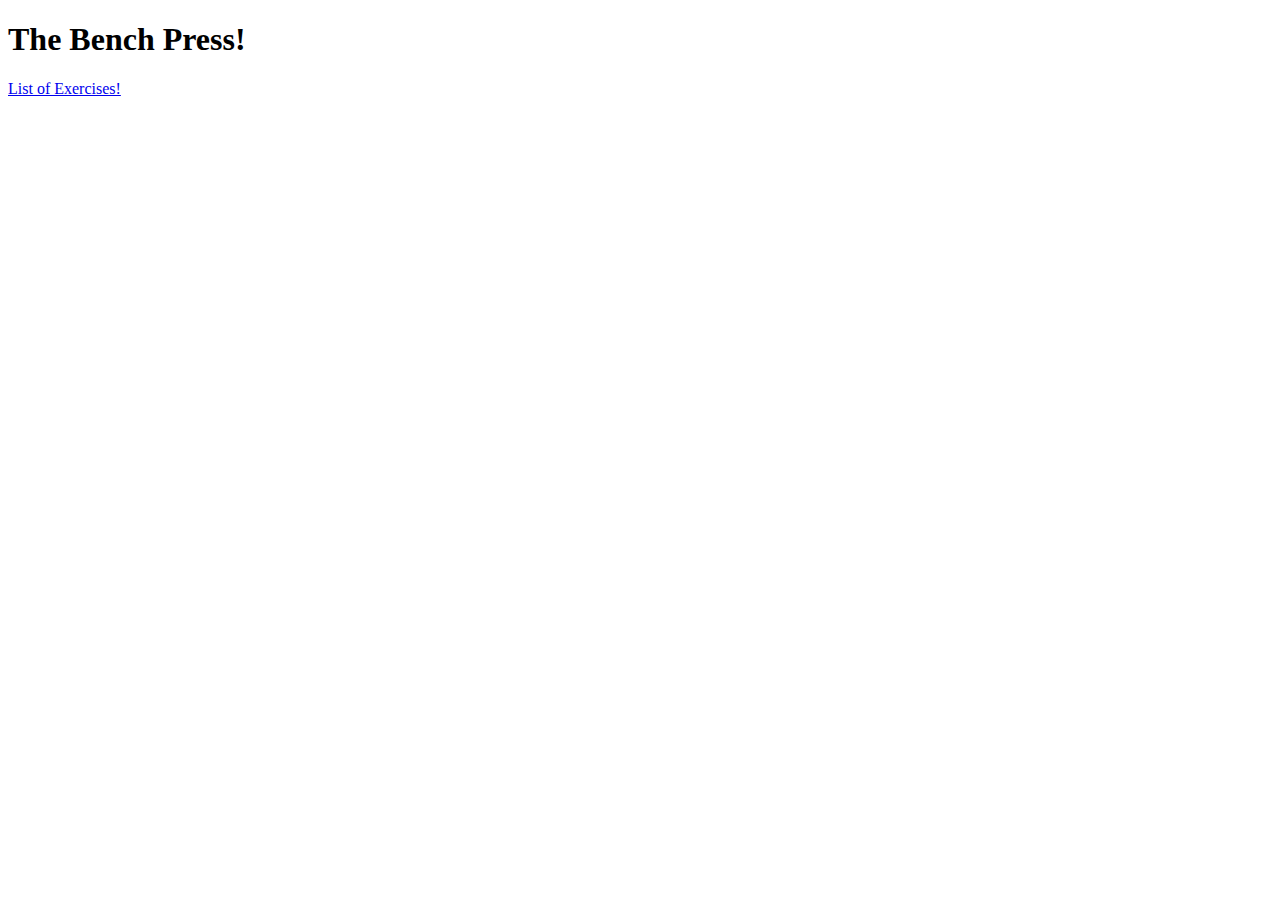
==== compoundMovements/benchpress.html @ e4b58398 "create link between pages" ====
<!DOCTYPE html>
<html lang="en">

<head>
    <meta charset="utf-8">
    <title>
        Bench Press
    </title>
</head>
<body>
    <h1>The Bench Press!</h1>
    <a href="../index.html">List of Exercises!</a>
</body>
</html>
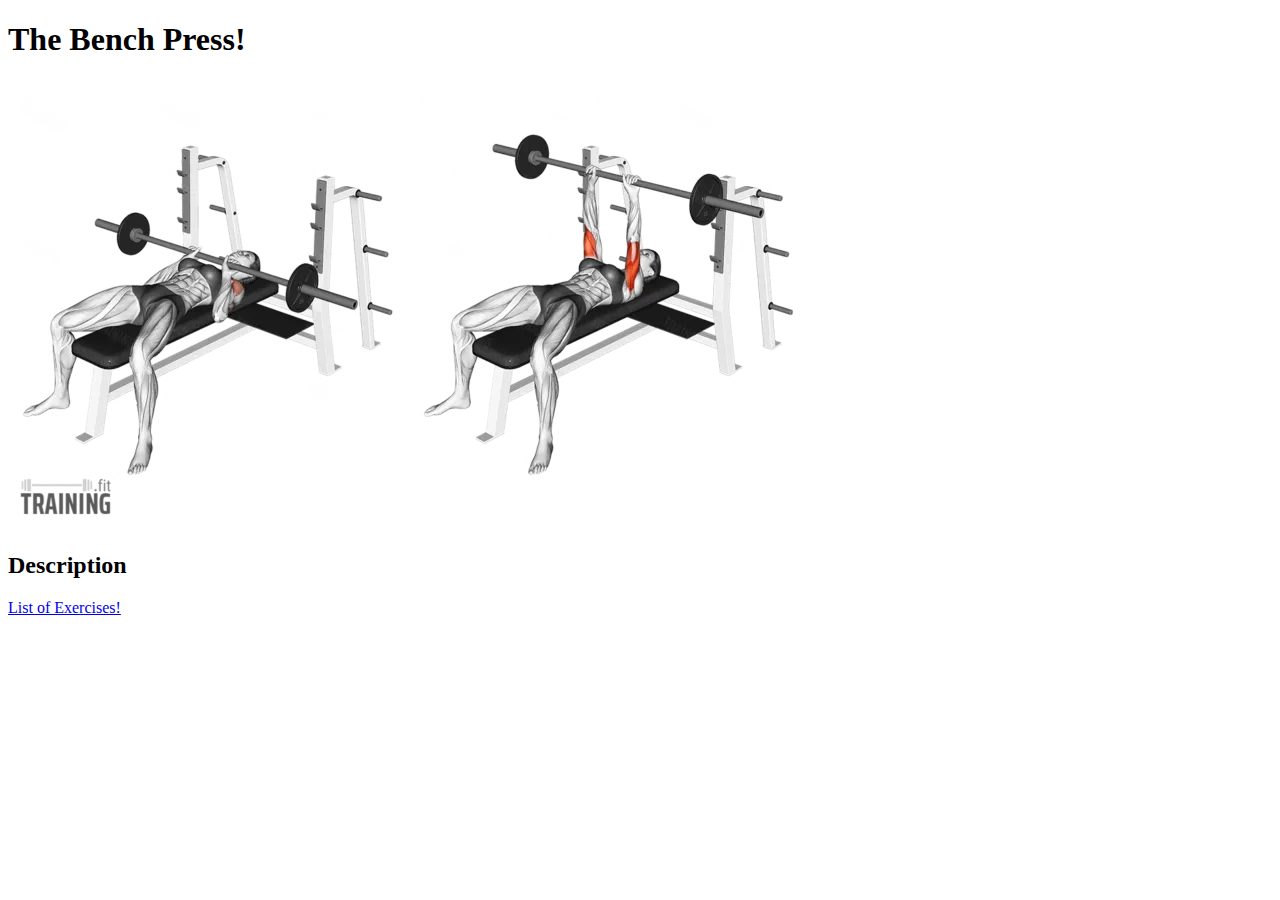
==== commit 93adc8e7: "bench press image" ====
--- a/compoundMovements/benchpress.html
+++ b/compoundMovements/benchpress.html
@@ -9,6 +9,12 @@
 </head>
 <body>
     <h1>The Bench Press!</h1>
+      <img src="../images/dummybench.img">
+    <h2>Description</h2>
+    <p></p>
+
+
+
     <a href="../index.html">List of Exercises!</a>
 </body>
 </html>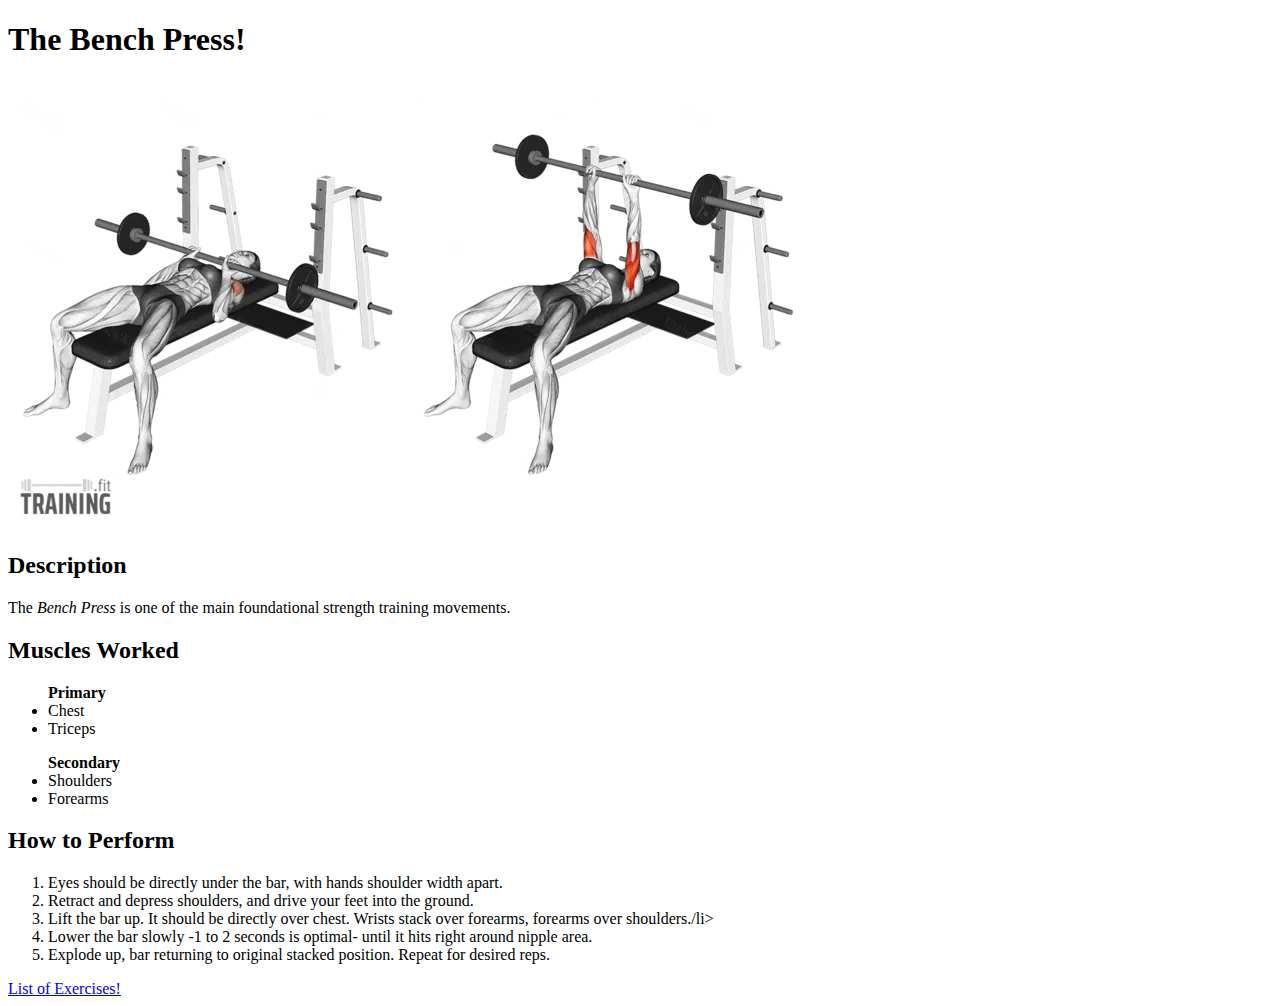
==== commit 7bdfcb33: "add headings with descriptors" ====
--- a/compoundMovements/benchpress.html
+++ b/compoundMovements/benchpress.html
@@ -11,9 +11,25 @@
     <h1>The Bench Press!</h1>
       <img src="../images/dummybench.img">
     <h2>Description</h2>
-    <p></p>
-
-
+        <p>The <em>Bench Press</em> is one of the main foundational strength training movements.
+    <h2>Muscles Worked</h2>
+        <ul><strong>Primary</strong>
+            <li>Chest</li>
+            <li>Triceps</li>
+        </ul>
+        <ul><strong>Secondary</strong>
+            <li>Shoulders</li>
+            <li>Forearms</li>
+        </ul>
+        
+    <h2>How to Perform</h2>
+        <ol>
+            <li>Eyes should be directly under the bar, with hands shoulder width apart.</li>
+            <li>Retract and depress shoulders, and drive your feet into the ground.</li>
+            <li>Lift the bar up. It should be directly over chest. Wrists stack over forearms, forearms over shoulders./li>
+            <li>Lower the bar slowly -1 to 2 seconds is optimal- until it hits right around nipple area.</li>
+            <li>Explode up, bar returning to original stacked position. Repeat for desired reps.</li>
+        </ol>
 
     <a href="../index.html">List of Exercises!</a>
 </body>
